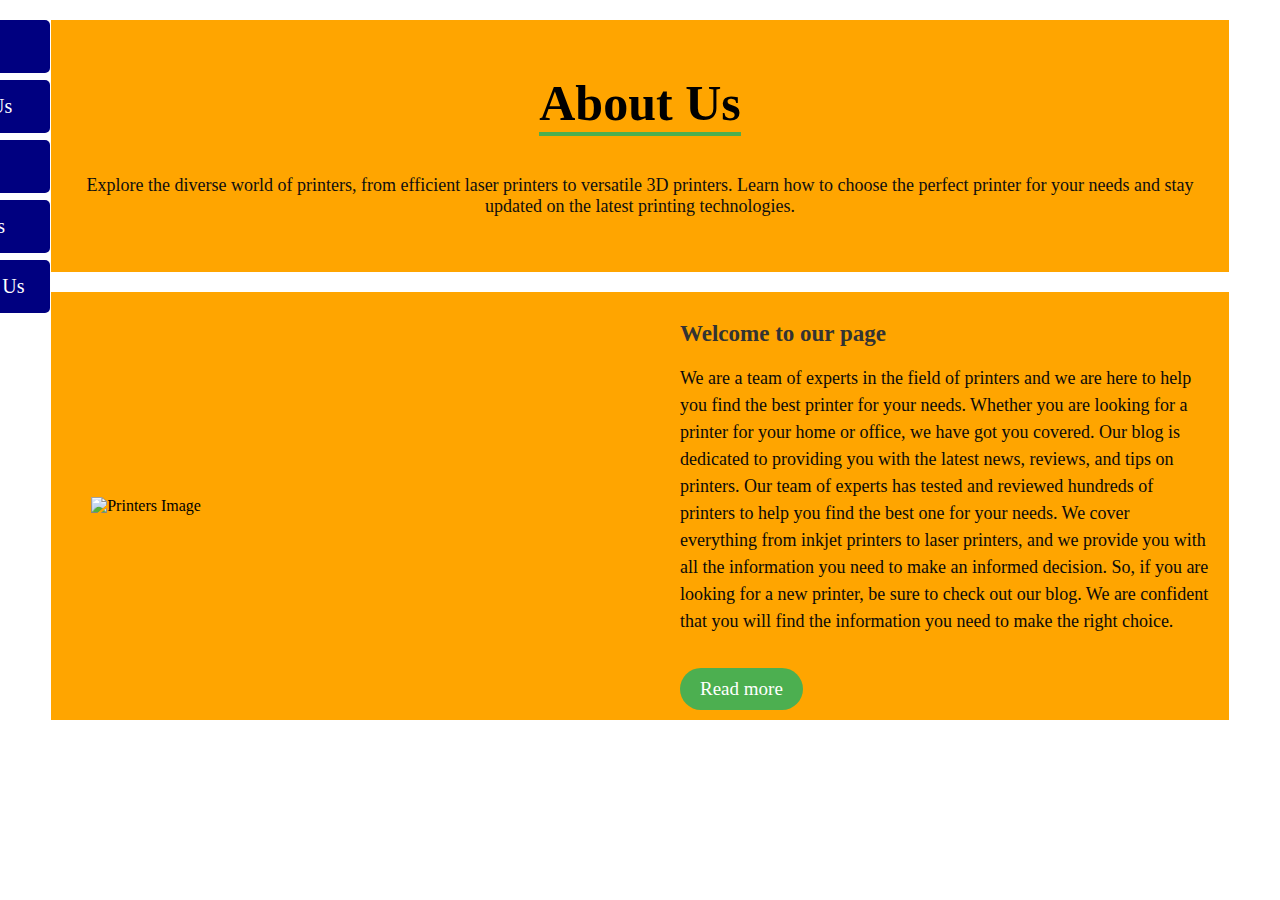
==== Aboutus.html @ 4e75a78a "Addded Files" ====
<!DOCTYPE html>
<html lang="en">
<head>
    <meta charset="UTF-8">
    <meta name="viewport" content="width=device-width, initial-scale=1.0">
    <title>About Us</title>
    <link rel="stylesheet" type="text/css" href="css/style.css">
    <style>
        .additional-content {
            display: none;
        }
    </style>
    <link rel="stylesheet" href="lol.css">
    <script src="App.js"></script>
   
</head>
<body>
    <div id="mySidenav" class="sidenav">
        <a href="lol.html"> <img src="./src/Logo111 (1).png" id="logo"></a>
        <a href="" id="Home">Home</a>
        <a href="#" id="about">About Us</a>
        <a href="#" id="blog">Blog</a>
        <a href="#" id="projects">Products</a>
        <a href="#" id="contact">Contact Us</a>
      </div>
    <div class="heading">
        <h1>About Us</h1>
        <p>Explore the diverse world of printers, from efficient laser printers to
            versatile 3D printers. Learn how to choose the perfect printer for your
            needs and stay updated on the latest printing technologies.</p>
    </div>
    <div class="container">
        <section class="about">
            <div class="about-image">
                <img src="image/printers.img.jpg" alt="Printers Image">
            </div>
            <div class="about-content">
                <h2>Welcome to our page</h2>
                <p>We are a team of experts in the field of printers and we are here to help you find the best printer for your needs.
                    Whether you are looking for a printer for your home or office, we have got you covered. Our blog is dedicated to 
                    providing you with the latest news, reviews, and tips on printers. Our team of experts has tested and reviewed hundreds 
                    of printers to help you find the best one for your needs. We cover everything from inkjet printers to laser printers,
                    and we provide you with all the information you need to make an informed decision. So, if you are looking for a new
                    printer, be sure to check out our blog. We are confident that you will find the information you need to make the 
                    right choice.</p>
                    <a href="javascript:void(0);" id="read-more" onclick="toggleContent()" class="read-more">Read more</a>
                <div id="additional-content" class="additional-content">
                    <p ><strong>Printer.Hub</strong><br>
                        Printer.Hub is your go-to destination for all your printing needs.
                        We provide a wide range of printers and accessories to make your 
                        printing experience seamless and efficient. Explore our online shop 
                        for the latest models and technology.At Printer.Hub, we offer a 
                        convenient and secure online shopping experience. Browse through our 
                        collection, place your order, and have it delivered to your doorstep.
                        Our customer support is ready to assist you. Contact us at 
                        <strong>9785641239</strong> for any inquiries.</p>
                        <br>
                        <h3>Thank You For Visiting Our WebSite!</h3>
                </div>
            </div>
        </section>
    </div>
</body>
</html>
---- lol.css ----
body{
    background-color: #000080;
}
#mySidenav a {
    position: absolute; /* Position them relative to the browser window */
    left: -80px; /* Position them outside of the screen */
    transition: 0.3s; /* Add transition on hover */
    padding: 15px; /* 15px padding */
    width: 100px; /* Set a specific width */
    text-decoration: none; /* Remove underline */
    font-size: 20px; /* Increase font size */
    color: white; /* White text color */
    border-radius: 0 5px 5px 0; /* Rounded corners on the top right and bottom right side */
  }
  
  #mySidenav a:hover {
    left: 0; /* On mouse-over, make the elements appear as they should */
  }
  #logo{
      top: 0;
      background-color: #000080;
  }
  #Home{
      top: 20px;
      background-color: #000080;
  }
  /* The about link: 20px from the top with a green background */
  #about {
    top: 80px;
    background-color: #000080;
  }
  
  #blog {
    top: 140px;
    background-color: #000080; /* Blue */
  }
  
  #projects {
    top: 200px;
    background-color: #000080; /* Red */
  }
  
  #contact {
    top: 260px;
    background-color: #000080 /* Light Black */
  }
  .hero {
    background-image: url('./src/a\ man\ printing\ something\ from\ printer\ blur.png');
    background-size: cover;
    background-position: center;
    height: 1000px; 
    display: flex;
    justify-content: center;
    align-items: center;
  
  }
  .hero-content {
    position: absolute;
  }
  .shop-button {
    display: inline-block;
    padding: 10px 20px;
    background-color: orange;
    color: #fff;
    text-decoration: none;
    border-radius: 5px;
    transition: background-color 0.3s;
  }

  .marquee {
    height: 90px;
    overflow: hidden;
    position: relative;
    background-color: black;
    color: white;
    font-size: 24px;
    font-weight: bold;
    margin-top: 20px;
  }
  
  .marquee-content {
    display: flex;
    animation: marqueeAnimation 20s linear infinite; 
  }
  
  .marquee-content img {
    display: inline-block;
    vertical-align: middle;
    width: 100px;
    margin-right: 20px;
  }
@keyframes marqueeAnimation {
    0% {
      transform: translateX(100%);
    }
    100% {
      transform: translateX(-100%);
    }
  }
  

body {
    background-color: white; 
    color: black; 
}

.heading {
    width: 90%;
    display: flex;
    justify-content: center;
    align-items: center;
    flex-direction: column;
    text-align: center;
    margin: 20px auto;
    padding: 20px; 
    background-color: orange; 
}

.heading h1 {
    font-size: 50px;
    color: #000;
    margin-bottom: 25px;
    position: relative;
}

.heading h1::after {
    content: "";
    position: absolute;
    width: 100%;
    height: 4px;
    display: block;
    margin: 0 auto;
    background-color: #4caf50;
}

.heading p {
    font-size: 18px;
    color: #0f0f0f;
    margin-bottom: 35px;
}

.container {
    width: 90%;
    margin: 0 auto;
    padding: 10px 20px;
    background-color: #FFA500; 
}

.about {
    display: flex;
    justify-content: space-between;
    align-items: center;
    flex-wrap: wrap;
    /* Remove the background color property */
}

.about-image {
    flex: 1;
    margin-right: 40px;
    overflow: hidden;
    padding: 20px; 
}

.about-image img {
    max-width: 100%;
    height: auto;
    display: block;
    transition: 0.5s ease;
}

.about-image:hover img {
    transform: scale(1.2);
}

.about-content {
    flex: 1;
    /* Remove the background color property */
}

.about-content h2 {
    font-size: 23px;
    margin-bottom: 15px;
    color: #333;
}

.about-content p {
    font-size: 18px;
    line-height: 1.5;
    color: #0a0a0a;
}

.about-content .read-more {
    display: inline-block;
    padding: 10px 20px;
    background-color: #4caF50;
    color: #fff;
    font-size: 19px;
    text-decoration: none;
    border-radius: 25px;
    margin-top: 15px;
    transition: 0.3s ease;
}

.about-content .read-more:hover {
    background-color: #3e8e41;
}
.features {
  display: flex;
  flex-wrap: wrap; 
  justify-content: space-between;
  align-items: flex-start;
  padding: 60px;
}

.feature {
  flex: 1; 
  min-width: 30%;
  max-width: 30%;
  text-align: center;
  border: 1px solid #ddd;
  border-radius: 5px;
  padding: 20px;
  box-shadow: 0 0 10px rgba(0,0,0,0.1);
  margin-bottom: 20px; 
}

.feature img {
  width: 80px;
  height: 80px;
  object-fit: contain;
}

.feature h3 {
  font-size: 20px;
  margin: 10px 0;
}

.feature p {
  font-size: 14px;
  line-height: 1.5;
  color: #777;
}

/* Add transitions */
.feature:hover {
  transform: translateY(-5px);
  box-shadow: 0 5px 20px rgba(0,0,0,0.2);
}
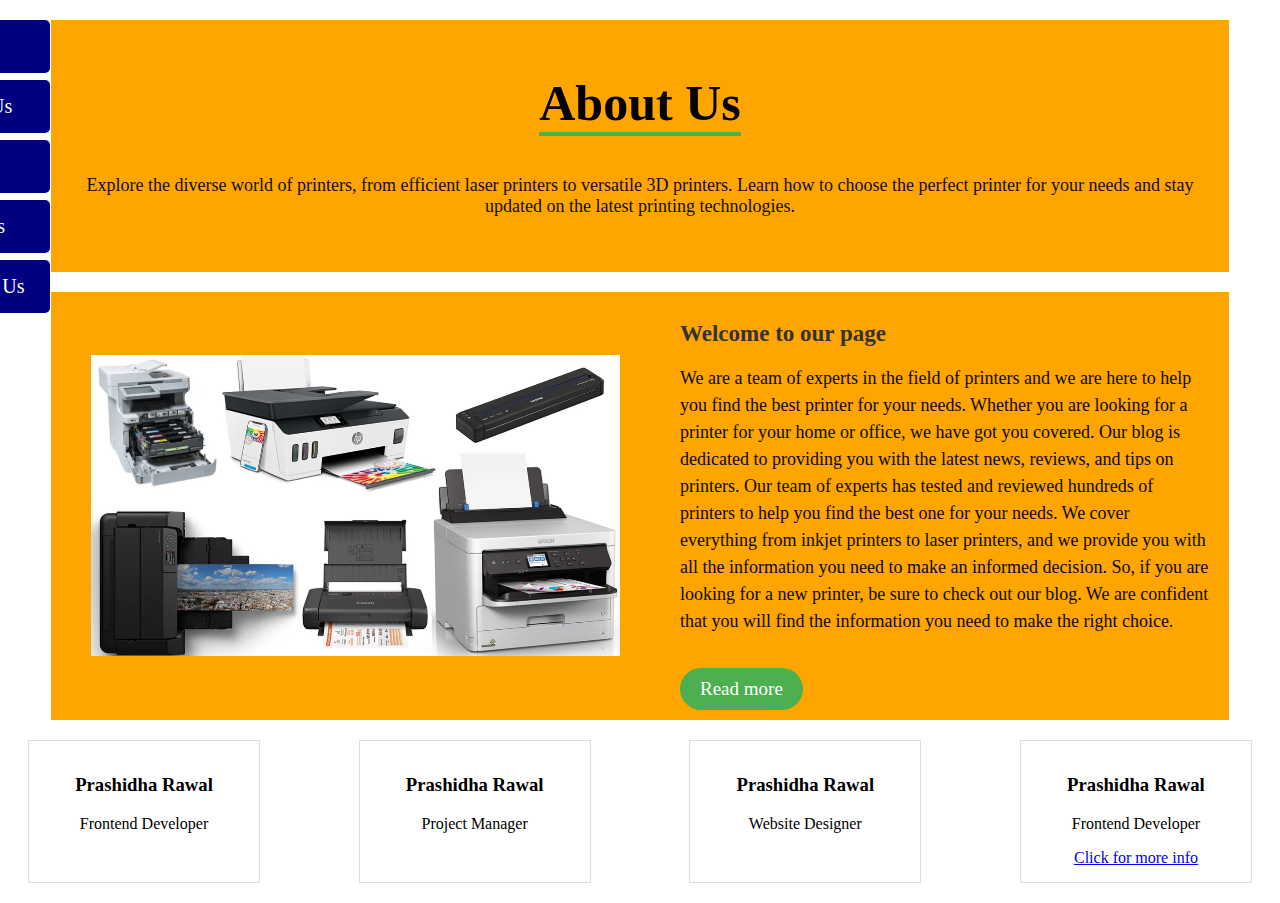
==== commit 48249223: "added remaining files" ====
--- a/Aboutus.html
+++ b/Aboutus.html
@@ -4,11 +4,128 @@
     <meta charset="UTF-8">
     <meta name="viewport" content="width=device-width, initial-scale=1.0">
     <title>About Us</title>
-    <link rel="stylesheet" type="text/css" href="css/style.css">
+    <link rel="stylesheet" type="text/css" href="styles.css">
     <style>
         .additional-content {
             display: none;
         }
+
+        .profiles-container {
+      display: flex;
+      justify-content: space-between;
+      margin: 20px;
+    }
+
+    .Profile {
+      width: 200px;
+      border: 1px solid #ddd;
+      padding: 15px;
+      text-align: center;
+    }
+
+    body {
+    background-color: #fafbfb; 
+    color: black; 
+    }
+
+    .heading {
+    width: 90%;
+    display: flex;
+    justify-content: center;
+    align-items: center;
+    flex-direction: column;
+    text-align: center;
+    margin: 20px auto;
+    padding: 20px; 
+    background-color: rgba(198,221,244,0.83);  
+    }
+
+    .heading h1 {
+    font-size: 50px;
+    color: #000;
+    margin-bottom: 25px;
+    position: relative;
+    }
+
+    .heading h1::after {
+    content: "";
+    position: absolute;
+    width: 100%;
+    height: 4px;
+    display: block;
+    margin: 0 auto;
+    background-color: #4caf50;
+    }
+
+        .heading p {
+    font-size: 18px;
+    color: #0f0f0f;
+    margin-bottom: 35px;
+    }
+
+    .container {
+    width: 90%;
+    margin: 0 auto;
+    padding: 10px 20px;
+    background-color: rgba(198,221,244,0.83); 
+    }
+
+    .about {
+    display: flex;
+    justify-content: space-between;
+    align-items: center;
+    flex-wrap: wrap;
+    }
+
+    .about-image {
+    flex: 1;
+    margin-right: 40px;
+    overflow: hidden;
+    padding: 20px; 
+}
+
+    .about-image img {
+    max-width: 100%;
+    height: auto;
+    display: block;
+    transition: 0.5s ease;
+}
+
+    .about-image:hover img {
+    transform: scale(1.2);
+}
+
+    .about-content {
+    flex: 1;
+}
+
+    .about-content h2 {
+    font-size: 23px;
+    margin-bottom: 15px;
+    color: #333;
+}
+
+.about-content p {
+    font-size: 18px;
+    line-height: 1.5;
+    color: #0a0a0a;
+}
+
+.about-content .read-more {
+    display: inline-block;
+    padding: 10px 20px;
+    background-color: #4caF50;
+    color: WHITE;
+    font-size: 19px;
+    text-decoration: none;
+    border-radius: 25px;
+    margin-top: 15px;
+    transition: 0.3s ease;
+}
+
+.about-content .read-more:hover {
+    background-color: #3e8e41;
+}
     </style>
     <link rel="stylesheet" href="lol.css">
     <script src="App.js"></script>
@@ -16,12 +133,11 @@
 </head>
 <body>
     <div id="mySidenav" class="sidenav">
-        <a href="lol.html"> <img src="./src/Logo111 (1).png" id="logo"></a>
-        <a href="" id="Home">Home</a>
-        <a href="#" id="about">About Us</a>
-        <a href="#" id="blog">Blog</a>
-        <a href="#" id="projects">Products</a>
-        <a href="#" id="contact">Contact Us</a>
+        <a href="home.html" id="Home">Home</a>
+        <a href="Aboutus.html" id="about">About Us</a>
+        <a href="blog.html" id="blog">Blog</a>
+        <a href="product.html" id="projects">Products</a>
+        <a href="form.html" id="contact">Contact Us</a>
       </div>
     <div class="heading">
         <h1>About Us</h1>
@@ -32,7 +148,7 @@
     <div class="container">
         <section class="about">
             <div class="about-image">
-                <img src="image/printers.img.jpg" alt="Printers Image">
+                <img src="src/printers.img.jpg" alt="Printers Image">
             </div>
             <div class="about-content">
                 <h2>Welcome to our page</h2>
@@ -60,5 +176,28 @@
             </div>
         </section>
     </div>
+    <div class="box">
+        <div class="profiles-container">
+            <div class="Profile">
+
+              <h3>Prashidha Rawal</h3>
+              <p>Frontend Developer</p>
+            </div>
+            <div class="Profile">
+
+              <h3>Prashidha Rawal</h3>
+              <p>Project Manager</p>
+            </div>
+            <div class="Profile">
+              <h3>Prashidha Rawal</h3>
+              <p>Website Designer</p>
+            </div>
+            <div class="Profile">
+              <h3>Prashidha Rawal</h3>
+              <p>Frontend Developer</p>
+              <a href="prashidha.html">Click for more info</a>
+            </div>
+          </div>
+        
 </body>
 </html>--- a/styles.css
+++ b/styles.css
@@ -0,0 +1,220 @@
+body{
+    background-color: #000080;
+}
+#mySidenav a {
+    position: absolute; /* Position them relative to the browser window */
+    left: -80px; /* Position them outside of the screen */
+    transition: 0.3s; /* Add transition on hover */
+    padding: 15px; /* 15px padding */
+    width: 100px; /* Set a specific width */
+    text-decoration: none; /* Remove underline */
+    font-size: 20px; /* Increase font size */
+    color: white; /* White text color */
+    border-radius: 0 5px 5px 0; /* Rounded corners on the top right and bottom right side */
+  }
+  
+  #mySidenav a:hover {
+    left: 0; /* On mouse-over, make the elements appear as they should */
+  }
+  #logo{
+      top: 0;
+      background-color: #000080;
+  }
+  #Home{
+      top: 20px;
+      background-color: #000080;
+  }
+  /* The about link: 20px from the top with a green background */
+  #about {
+    top: 80px;
+    background-color: #000080;
+  }
+  
+  #blog {
+    top: 140px;
+    background-color: #000080; /* Blue */
+  }
+  
+  #projects {
+    top: 200px;
+    background-color: #000080; /* Red */
+  }
+  
+  #contact {
+    top: 260px;
+    background-color: #000080 /* Light Black */
+  }
+  .hero {
+    background-image: linear-gradient(rgba(0, 0, 0, 0.279), rgba(0,0,0,0.279)), url('./src/home.jpg');
+    background-size: cover;
+    background-position: center;
+    height: 1000px; 
+    display: flex;
+    justify-content: center;
+    align-items: center;
+  
+  }
+  .hero-content {
+    position: absolute;
+  }
+  .shop-button {
+    display: inline-block;
+    padding: 10px 20px;
+    background-color: orange;
+    color: #fff;
+    text-decoration: none;
+    border-radius: 5px;
+    transition: background-color 0.3s;
+  }
+
+
+body {
+    background-color: white; 
+    color: black; 
+}
+
+.heading {
+    width: 90%;
+    display: flex;
+    justify-content: center;
+    align-items: center;
+    flex-direction: column;
+    text-align: center;
+    margin: 20px auto;
+    padding: 20px; 
+    background-color: orange; 
+}
+
+.heading h1 {
+    font-size: 50px;
+    color: #000;
+    margin-bottom: 25px;
+    position: relative;
+}
+
+.heading h1::after {
+    content: "";
+    position: absolute;
+    width: 100%;
+    height: 4px;
+    display: block;
+    margin: 0 auto;
+    background-color: #4caf50;
+}
+
+.heading p {
+    font-size: 18px;
+    color: #0f0f0f;
+    margin-bottom: 35px;
+}
+
+.container {
+    width: 90%;
+    margin: 0 auto;
+    padding: 10px 20px;
+    background-color: #FFA500; 
+}
+
+.about {
+    display: flex;
+    justify-content: space-between;
+    align-items: center;
+    flex-wrap: wrap;
+    /* Remove the background color property */
+}
+
+.about-image {
+    flex: 1;
+    margin-right: 40px;
+    overflow: hidden;
+    padding: 20px; 
+}
+
+.about-image img {
+    max-width: 100%;
+    height: auto;
+    display: block;
+    transition: 0.5s ease;
+}
+
+.about-image:hover img {
+    transform: scale(1.2);
+}
+
+.about-content {
+    flex: 1;
+    /* Remove the background color property */
+}
+
+.about-content h2 {
+    font-size: 23px;
+    margin-bottom: 15px;
+    color: #333;
+}
+
+.about-content p {
+    font-size: 18px;
+    line-height: 1.5;
+    color: #0a0a0a;
+}
+
+.about-content .read-more {
+    display: inline-block;
+    padding: 10px 20px;
+    background-color: #4caF50;
+    color: #fff;
+    font-size: 19px;
+    text-decoration: none;
+    border-radius: 25px;
+    margin-top: 15px;
+    transition: 0.3s ease;
+}
+
+.about-content .read-more:hover {
+    background-color: #3e8e41;
+}
+.features {
+  display: flex;
+  flex-wrap: wrap; 
+  justify-content: space-between;
+  align-items: flex-start;
+  padding: 60px;
+}
+
+.feature {
+  flex: 1; 
+  min-width: 30%;
+  max-width: 30%;
+  text-align: center;
+  border: 1px solid #ddd;
+  border-radius: 5px;
+  padding: 20px;
+  box-shadow: 0 0 10px rgba(0,0,0,0.1);
+  margin-bottom: 20px; 
+}
+
+.feature img {
+  width: 80px;
+  height: 80px;
+  object-fit: contain;
+}
+
+.feature h3 {
+  font-size: 20px;
+  margin: 10px 0;
+}
+
+.feature p {
+  font-size: 14px;
+  line-height: 1.5;
+  color: #777;
+}
+
+/* Add transitions */
+.feature:hover {
+  transform: translateY(-5px);
+  box-shadow: 0 5px 20px rgba(0,0,0,0.2);
+}
+
+
+
